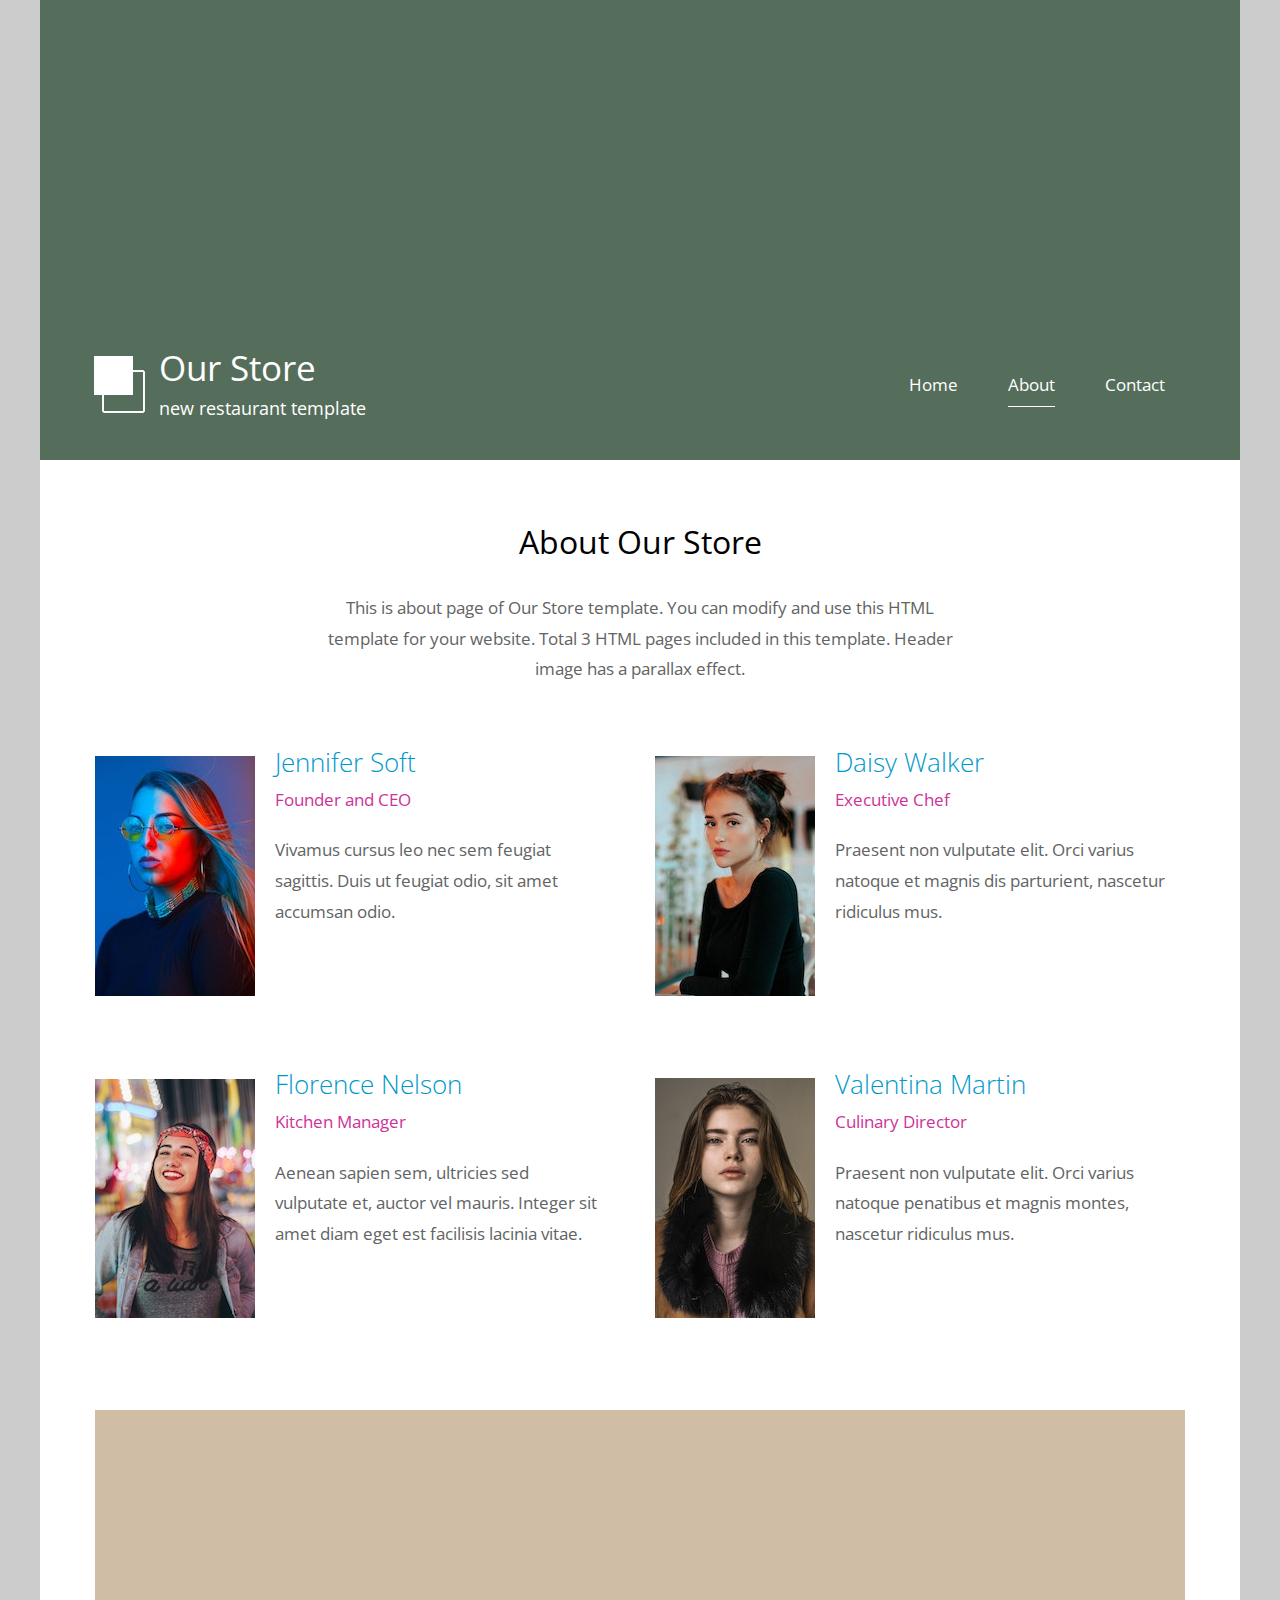
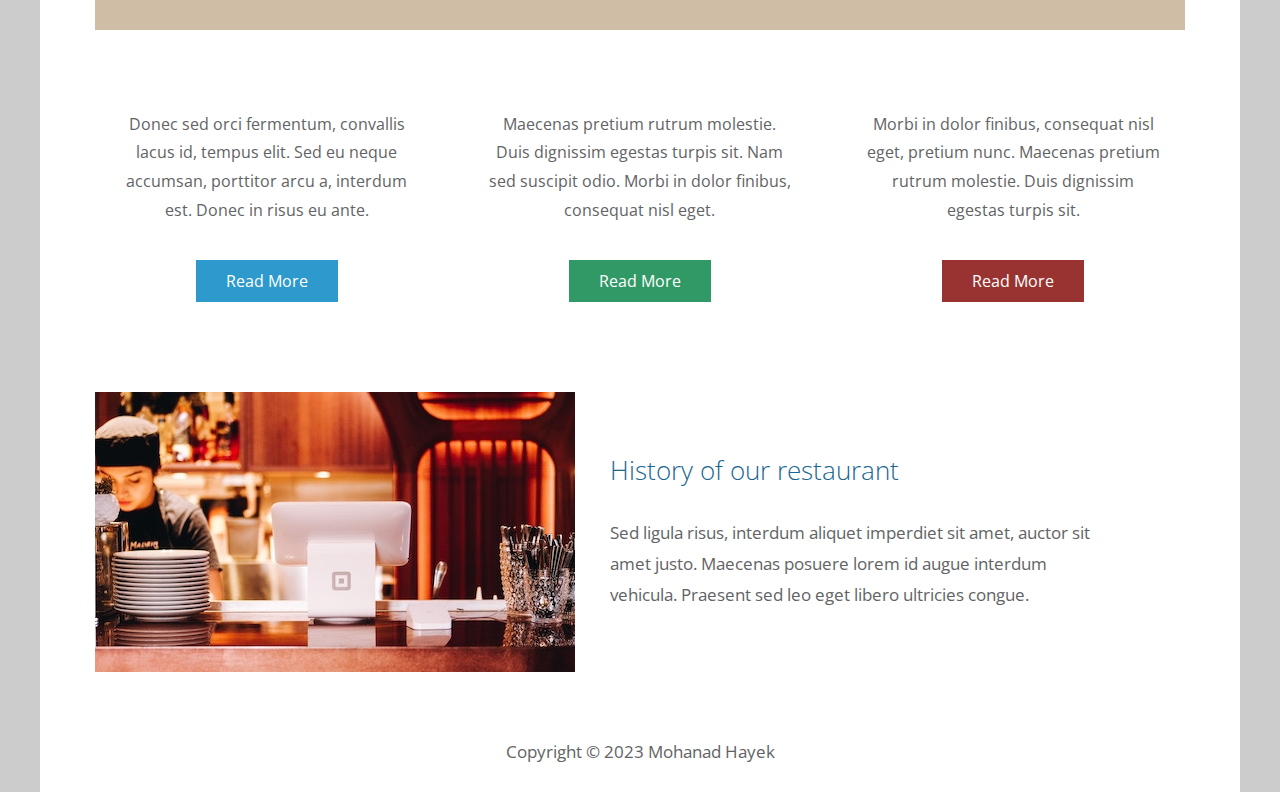
==== about.html @ 71a5a0a9 "first commit" ====
<!DOCTYPE html>
<html>
  <head>
    <meta charset="UTF-8" />
    <meta name="viewport" content="width=device-width, initial-scale=1.0" />
    <meta http-equiv="X-UA-Compatible" content="ie=edge" />
    <title>Our Store - About Page</title>
    <link
      href="https://fonts.googleapis.com/css?family=Open+Sans:300,400"
      rel="stylesheet"
    />
    <link href="css/style.css" rel="stylesheet" />
  </head>

  <body>
    <div class="container">
      <div class="placeholder">
        <div class="window" data-parallax="scroll" data-image-src="img/simple-house-01.jpg">
          <div class="header">
            <div class="contain header-inner">
              <div class="con cont">
                <img src="img/simple-house-logo.png" alt="Logo" class="site-logo" /> 
                <div class="text0">
                  <h1 class="site-title">Our Store</h1>
                  <h6 class="site-desc">new restaurant template</h6>	
                </div>
              </div>
              <nav class="con cont nav">
                <ul class="nav-ul">
                  <li class="nav-li">
                    <a href="index.html" class="nav-link">Home</a>
                  </li>
                  <li class="nav-li">
                    <a href="about.html" class="nav-link active">About</a>
                  </li>
                  <li class="nav-li">
                    <a href="contact.html" class="nav-link">Contact</a>
                  </li>
                </ul>
              </nav>
            </div>
          </div>
        </div>
      </div>

      <main>
        <header class="contain welcome-section">
          <h2 class="cont centered title-section">
            About Our Store
          </h2>
          <p class="cont centered">
            This is about page of Our Store template. You can modify and use
            this HTML template for your website. Total 3 HTML pages included in
            this template. Header image has a parallax effect.
          </p>
        </header>

        <div class="contrainer tm-persons">
          <div class="contain">
            <article class="sec6">
              <figure class="p">
                <img
                  src="img/about-01.jpg"
                  alt="Image"
                  class="image1 p-img"
                />
                <figcaption class="p-description">
                  <h4 class="p-name">Jennifer Soft</h4>
                  <p class="p-title">Founder and CEO</p>
                  <p class="p-about">
                    Vivamus cursus leo nec sem feugiat sagittis. Duis ut feugiat
                    odio, sit amet accumsan odio.
                  </p>
                  <div>
                    <a href="https://fb.com" class="social-link"
                      ><i class="social-icon"></i
                    ></a>
                    <a href="https://twitter.com" class="social-link"
                      ><i class="social-icon"></i
                    ></a>
                    <a href="https://instagram.com" class="social-link"
                      ><i class="social-icon"></i
                    ></a>
                  </div>
                </figcaption>
              </figure>
            </article>
            <article class="sec6">
              <figure class="p">
                <img
                  src="img/about-02.jpg"
                  alt="Image"
                  class="image1 p-img"
                />
                <figcaption class="p-description">
                  <h4 class="p-name">Daisy Walker</h4>
                  <p class="p-title">Executive Chef</p>
                  <p class="p-about">
                    Praesent non vulputate elit. Orci varius natoque et magnis
                    dis parturient, nascetur ridiculus mus.
                  </p>
                  <div>
                    <a href="https://fb.com" class="social-link"
                      ><i class="social-icon"></i
                    ></a>
                    <a href="https://twitter.com" class="social-link"
                      ><i class="fab fa-twitter social-icon"></i
                    ></a>
                  </div>
                </figcaption>
              </figure>
            </article>
            <article class="sec6">
              <figure class="p">
                <img
                  src="img/about-03.jpg"
                  alt="Image"
                  class="image1 p-img"
                />
                <figcaption class="p-description">
                  <h4 class="p-name">Florence Nelson</h4>
                  <p class="p-title">Kitchen Manager</p>
                  <p class="p-about">
                    Aenean sapien sem, ultricies sed vulputate et, auctor vel
                    mauris. Integer sit amet diam eget est facilisis lacinia
                    vitae.
                  </p>
                  <div>
                    <a href="https://fb.com" class="social-link"
                      ><i class="fab fa-facebook social-icon"></i
                    ></a>
                    <a href="https://instagram.com" class="social-link"
                      ><i class="fab fa-instagram social-icon"></i
                    ></a>
                  </div>
                </figcaption>
              </figure>
            </article>
            <article class="sec6">
              <figure class="p">
                <img
                  src="img/about-04.jpg"
                  alt="Image"
                  class="image1 p-img"
                />
                <figcaption class="p-description">
                  <h4 class="p-name">Valentina Martin</h4>
                  <p class="p-title">Culinary Director</p>
                  <p class="p-about">
                    Praesent non vulputate elit. Orci varius natoque penatibus
                    et magnis montes, nascetur ridiculus mus.
                  </p>
                  <div>
                    <a href="https://fb.com" class="social-link"
                      ><i class="social-icon"></i
                    ></a>
                    <a href="https://twitter.com" class="social-link"
                      ><i class="social-icon"></i
                    ></a>
                    <a href="https://instagram.com" class="social-link"
                      ><i class="social-icon"></i
                    ></a>
                    <a href="https://youtube.com" class="social-link"
                      ><i class=" social-icon"></i
                    ></a>
                  </div>
                </figcaption>
              </figure>
            </article>
          </div>
        </div>
        <div class="contrainer">
          <div class="contain">
            <div class="cont">
              <div class="placeholder-2">
                <div
                  class="window-2"
                  data-parallax="scroll"
                  data-image-src="img/about-05.jpg"
                ></div>
              </div>
            </div>
          </div>
        </div>
        <div class="contrainer featured">
          <div class="contain">
            <div class="sec5">
              <div class="feature">
                <i class="fas"></i>
                <p class="feature-description">
                  Donec sed orci fermentum, convallis lacus id, tempus elit. Sed
                  eu neque accumsan, porttitor arcu a, interdum est. Donec in
                  risus eu ante.
                </p>
                <a href="index.html" class="button button-primary">Read More</a>
              </div>
            </div>
            <div class="sec5">
              <div class="feature">
                <i class="feature-icon"></i>
                <p class="feature-description">
                  Maecenas pretium rutrum molestie. Duis dignissim egestas
                  turpis sit. Nam sed suscipit odio. Morbi in dolor finibus,
                  consequat nisl eget.
                </p>
                <a href="index.html" class="button button-success">Read More</a>
              </div>
            </div>
            <div class="sec5">
              <div class="feature">
                <i class="feature-icon"></i>
                <p class="feature-description">
                  Morbi in dolor finibus, consequat nisl eget, pretium nunc.
                  Maecenas pretium rutrum molestie. Duis dignissim egestas
                  turpis sit.
                </p>
                <a href="index.html" class="button button-danger">Read More</a>
              </div>
            </div>
          </div>
        </div>
        <div class="contrainer history">
          <div class="contain">
            <div class="cont">
              <div class="history-inner">
                <img
                  src="img/about-06.jpg"
                  alt="Image"
                  class="image1 history-img"
                />
                <div class="history-text">
                  <h4 class="history-title">History of our restaurant</h4>
                  <p class="tm-mb-p">
                    Sed ligula risus, interdum aliquet imperdiet sit amet,
                    auctor sit amet justo. Maecenas posuere lorem id augue
                    interdum vehicula. Praesent sed leo eget libero ultricies
                    congue.
                  </p>
                  
                </div>
              </div>
            </div>
          </div>
        </div>
      </main>

      <footer class="footer centered">
        <p>Copyright &copy; 2023 Mohanad Hayek</p>
      </footer>
    </div>
  </body>
</html>
---- css/style.css ----
ul,
nav,
body,
h1,
h2,
h4,
h6,
p,
figure {
  margin: 0;
  padding: 0;
}

a,
button {
  transition: all 0.3s ease;
}

html {
  box-sizing: border-box;
  -ms-overflow-style: scrollbar;
}

*,
*::before,
*::after {
  box-sizing: inherit;
}

.container {
  width: 100%;
  max-width: 1200px;
  margin-right: auto;
  margin-left: auto;
}

.contrainer,
.container2 {
  padding-left: 15px;
  padding-right: 15px;
}

.contain {
  display: -ms-flexbox;
  display: flex;
  -ms-flex-wrap: wrap;
  flex-wrap: wrap;
  margin-left: -15px;
  margin-right: -15px;
}

.sec3,
.sec5,
.sec6,
.sec4,
.cont {
  position: relative;
  width: 100%;
  padding-right: 15px;
  padding-left: 15px;
}

.cont {
  -ms-flex: 0 0 100%;
  flex: 0 0 100%;
  max-width: 100%;
}

@media (min-width: 576px) {
  .smallsec6 {
    -ms-flex: 0 0 50%;
    flex: 0 0 50%;
    max-width: 50%;
  }
}

@media (min-width: 768px) {
  .sec4 {
    -ms-flex: 0 0 33.333333%;
    flex: 0 0 33.333333%;
    max-width: 33.333333%;
  }

  .con {
    -ms-flex: 0 0 50%;
    flex: 0 0 50%;
    max-width: 50%;
  }
}

@media (min-width: 992px) {
  .sec3 {
    -ms-flex: 0 0 25%;
    flex: 0 0 25%;
    max-width: 25%;
  }

  .sec5 {
    -ms-flex: 0 0 33.333333%;
    flex: 0 0 33.333333%;
    max-width: 33.333333%;
  }

  .sec6 {
    -ms-flex: 0 0 50%;
    flex: 0 0 50%;
    max-width: 50%;
  }
}

/*
  primary: #2D99CC
  success: #319966
  danger: #993332
*/

.button {
  display: inline-block;
  font-size: 1rem;
  width: auto;
  padding: 10px 30px;
  text-decoration: none;
  cursor: pointer;
  border: 0;
}

.button-default {
  border: 1px solid #ccc;
  background-color: transparent;
  color: #626364;
}

.button-default:hover,
.button-default:focus {
  color: white;
  background-color: #98999a;
}

.button-primary {
  background-color: #2d99cc;
  color: white;
}

.button-primary:hover,
.button-primary:focus {
  background-color: #1b6f96;
}

.button-success {
  background-color: #319966;
  color: white;
}

.button-success:hover,
.button-success:focus {
  background-color: #1d6e46;
}

.button-danger {
  background-color: #993332;
  color: white;
}

.button-danger:hover,
.button-danger:focus {
  background-color: #752423;
}

.special {
  color: #319966;
}

.centered {
  text-align: center;
}

.hidden {
  display: none !important;
}

.image1 {
  max-width: 100%;
  height: auto;
}

body {
  font-family: "Open Sans", Arial, sans-serif;
  font-size: 17px;
  background-color: #ccc;
  overflow-x: hidden;
}

.container {
  background-color: white;
}

p,
address {
  color: #626364;
  line-height: 1.8;
}

/* Set width and height in JS */
.placeholder {
  width: 100%;
  min-height: 460px;
  background-color: #556e5b;
}

.placeholder-2 {
  width: 100%;
  min-height: 220px;
  background-color: #cfbea5;
  position: relative;
  z-index: 998;
}

.window {
  min-height: 460px;
  background: transparent;
  position: relative;
}

.window-2 {
  min-height: 220px;
  width: 100%;
  margin-left: auto;
  margin-right: auto;
  background: transparent;
  position: relative;
}

.header {
  position: absolute;
  bottom: 0;
  left: 0;
  width: 100%;
  color: white;
  z-index: 1000;
}

.header-inner {
  padding: 40px 50px;
}

@media (max-width: 991px) {
  .header-inner {
    padding: 30px 15px;
  }
}

.site-logo {
  display: inline-block;
  margin-right: 5px;
}

.text0 {
  display: inline-block;
}

.site-title {
  font-size: 2.2rem;
  font-weight: 400;
  margin-bottom: 5px;
}

.site-desc {
  font-size: 1.1rem;
  font-weight: 400;
}

.nav {
  text-align: right;
  margin-top: 30px;
}

.nav-ul {
  display: flex;
  justify-content: flex-end;
}

.nav-li {
  list-style: none;
  display: block;
  margin-bottom: 0;
  padding-right: 25px;
  padding-left: 25px;
}

@media (max-width: 991px) {
  .nav-li {
    padding-right: 15px;
    padding-left: 15px;
  }
}

.nav-link {
  color: white;
  text-decoration: none;
  padding-bottom: 10px;
}

.nav-link.active,
.nav-link:hover {
  border-bottom: 1px solid white;
}

.welcome-section {
  margin: 60px auto;
  max-width: 655px;
}

.title-section {
  font-size: 2rem;
  font-weight: 400;
  margin-bottom: 30px;
}

.gallery {
  margin-bottom: 80px;
}

.gallery-page {
  max-width: 280px;
  margin-left: auto;
  margin-right: auto;
  display: -ms-flexbox;
  display: flex;
  -ms-flex-wrap: wrap;
  flex-wrap: wrap;
}

.gallery-description {
  font-size: 0.95rem;
}

.section0,
.contrainer,
.container2 {
  margin-left: auto;
  margin-right: auto;
}

/* Small devices (landscape phones, 576px and up) */
@media (min-width: 576px) {
  .gallery-page {
    max-width: 560px;
  }
}

/* Medium devices (tablets, 768px and up) */
@media (min-width: 768px) {
  .gallery-page,
  .section0,
  .contrainer,
  .container2 {
    max-width: 840px;
  }
}

/* Large devices (desktops, 992px and up) */
@media (min-width: 992px) {
  .gallery-page,
  .section0 {
    max-width: 1120px;
  }

  .contrainer {
    max-width: 1120px;
  }

  .container2 {
    max-width: 900px;
  }
}

.gallery-item {
  max-width: 280px;
}

.gallery-img {
  margin-bottom: 20px;
}

.gallery-title {
  font-size: 1.3rem;
  font-weight: 400;
  color: #1a6692;
  margin-bottom: 15px;
}

.gallery-description {
  margin-bottom: 20px;
}

.gallery-price {
  font-size: 1.25rem;
  color: #2f956d;
  margin-bottom: 60px;
}

.paging-links {
  text-align: center;
  margin-bottom: 40px;
}

.paging-item {
  list-style: none;
  display: inline-block;
  border: 1px solid #2f956d;
  margin: 7px;
}

.paging-link {
  padding: 10px 30px;
  display: flex;
  align-items: center;
  justify-content: center;
  text-decoration: none;
  color: #2f956d;
  background-color: transparent;
}

.paging-link.active,
.paging-link:hover {
  background-color: #2f956d;
  color: white;
}

.descfigure {
  text-align: center;
}

.descbox {
  margin-left: auto;
  margin-right: auto;
}

.descbox {
  padding-left: 0;
  padding-right: 0;
  display: flex;
  flex-direction: column;
  margin-top: 30px;
  max-width: 530px;
}

@media (min-width: 768px) {
  .descbox {
    padding-left: 5px;
    padding-right: 40px;
    margin-top: 0;
  }
}

.r {
  align-self: flex-end;
}

.footer {
  padding: 25px 15px;
  margin-top: 40px;
}

.footer a {
  color: #626364;
  text-decoration: none;
}

.footer a:hover {
  color: #1a6692;
}

/* About */
.tm-persons {
  margin-bottom: 20px;
}

.p {
  display: flex;
  flex-direction: column;
  align-items: center;
  justify-content: center;
  margin-bottom: 60px;
}

@media (min-width: 420px) {
  .p {
    flex-direction: row;
  }
}

.p-description {
  padding-left: 20px;
  padding-right: 20px;
}

.p-name {
  font-size: 1.6rem;
  font-weight: 300;
  color: #09c;
  margin-bottom: 5px;
  margin-top: 15px;
}

@media (min-width: 420px) {
  .p-name {
    margin-top: 0;
  }
}

.p-title {
  color: #c39;
  margin-bottom: 20px;
}

.p-about {
  margin-bottom: 20px;
}

.social-link {
  color: #626364;
  display: inline-block;
  border-radius: 1px;
  background-color: transparent;
  font-size: 1.3rem;
  text-decoration: none;
  width: 40px;
  height: 40px;
  margin-right: 0;
  margin-bottom: 15px;
}

.social-link:hover {
  color: white;
  background-color: #626364;
}

.social-icon {
  display: flex;
  align-items: center;
  justify-content: center;
  width: 100%;
  height: 100%;
}

.feature {
  text-align: center;
  padding: 45px 20px;
}

.feature-icon {
  color: #9f9c9c;
  margin-bottom: 65px;
}

.feature-description {
  margin-bottom: 35px;
  font-size: 1rem;
}

.featured {
  margin-top: 35px;
}

.history {
  margin-top: 45px;
}

.history-inner {
  display: flex;
  align-items: center;
  justify-content: center;
  flex-direction: column;
}

.history-img {
  max-width: 100%;
}

@media (min-width: 768px) {
  .history-img {
    max-width: 50%;
  }

  .history-inner {
    flex-direction: row;
  }
}

.history-title {
  font-size: 1.6rem;
  font-weight: 300;
  color: #1a6692;
  margin-bottom: 30px;
}

.history-text {
  max-width: 480px;
  margin: 15px auto 0;
}

.history-description {
  margin-bottom: 40px;
}

@media (min-width: 768px) {
  .history-text {
    max-width: auto;
    margin: 0 auto 0 35px;
  }
}

/* Contact Page */
.tm-contact-form {
  max-width: 100%;
}

@media (min-width: 768px) {
  .tm-contact-form {
    max-width: 310px;
  }
}

.flexit {
  display: flex;
  flex-direction: column;
}

.button-right {
  align-self: flex-end;
}

.forms {
  margin-bottom: 30px;
}

.it {
  display: block;
  width: 100%;
  padding: 0.375rem 0.75rem;
  font-size: 1.1rem;
  font-weight: 400;
  line-height: 1.5;
  color: #626364;
  background-color: #fff;
  background-clip: padding-box;
  border: 1px solid #ced4da;
  border-right: 0;
  border-top: 0;
  border-left: 0;
  border-radius: 0;
  transition: border-color 0.15s ease-in-out, box-shadow 0.15s ease-in-out;
}

.it::-ms-expand {
  background-color: transparent;
  border: 0;
}

.it:focus {
  color: #495057;
  background-color: #fff;
  border-color: #80bdff;
  outline: 0;
  box-shadow: 0 0 0 0.2rem rgba(0, 123, 255, 0.25);
}

.it::-webkit-input-placeholder {
  color: #6c757d;
  opacity: 1;
}

.it::-moz-placeholder {
  color: #6c757d;
  opacity: 1;
}

.it:-ms-input-placeholder {
  color: #6c757d;
  opacity: 1;
}

.it::-ms-input-placeholder {
  color: #6c757d;
  opacity: 1;
}

.it::placeholder {
  color: #6c757d;
  opacity: 1;
}

.info-title {
  font-size: 1.6rem;
  font-weight: 300;
  margin-bottom: 30px;
}

address {
  font-style: normal;
  margin-bottom: 50px;
}

.address-box {
  max-width: 100%;
}

@media (min-width: 768px) {
  .address-box {
    max-width: 315px;
  }
}

.tm-contact-icon {
  display: inline-block;
  margin-right: 25px;
  color: #319966;
}

.contact-link {
  display: inline-block;
  color: #626364;
  margin-bottom: 25px;
  text-decoration: none;
}

.tm-contact-social {
  margin-top: 10px;
}

.map2 {
  max-width: 900px;
  height: 450px;
  width: 100%;
  margin-left: auto;
  margin-right: auto;
}

.map2 iframe {
  width: 100%;
  height: 100%;
}

.contact-section {
  padding-bottom: 30px;
}

.map {
  padding-top: 40px;
  padding-bottom: 40px;
}

.info {
  padding-top: 30px;
}

.faq {
  max-width: 650px;
  margin-left: auto;
  margin-right: auto;
}

.accordian {
  padding-top: 40px;
}

.accordion {
  font-size: 1.2rem;
  font-family: "Open Sans", Helevetica, Arial, sans-serif;
  color: #999;
  background-color: transparent;
  border: 1px solid #d0d0d0;
  margin-bottom: 17px;
  margin-top: 17px;
  cursor: pointer;
  padding: 10px 20px 6px;
  width: 100%;
  text-align: left;
  outline: none;
  transition: 0.4s;
}

.accordion.active,
.accordion:hover {
  color: #09c;
}

@keyframes changeIcon {
  0% {
    content: "\f0d9";
  }
  50% {
    color: white;
  }
  100% {
    content: "\f0d7";
  }
}

@keyframes changeIconBack {
  0% {
    content: "\f0d7";
  }
  50% {
    color: white;
  }
  100% {
    content: "\f0d9";
  }
}

.accordion:after {
  font-family: "Font Awesome 5 Free";
  font-weight: 900;
  animation: changeIconBack 0.3s linear;
  content: "\f0d9";
  font-size: 2rem;
  color: #999;
  float: right;
  margin-left: 5px;
}

.accordion.active:after {
  animation: changeIcon 0.3s linear;
  content: "\f0d7";
}

.panel {
  background-color: white;
  max-height: 0;
  overflow: hidden;
  transition: max-height 0.2s ease-out;
}

.panel p {
  padding: 5px 20px 30px;
}
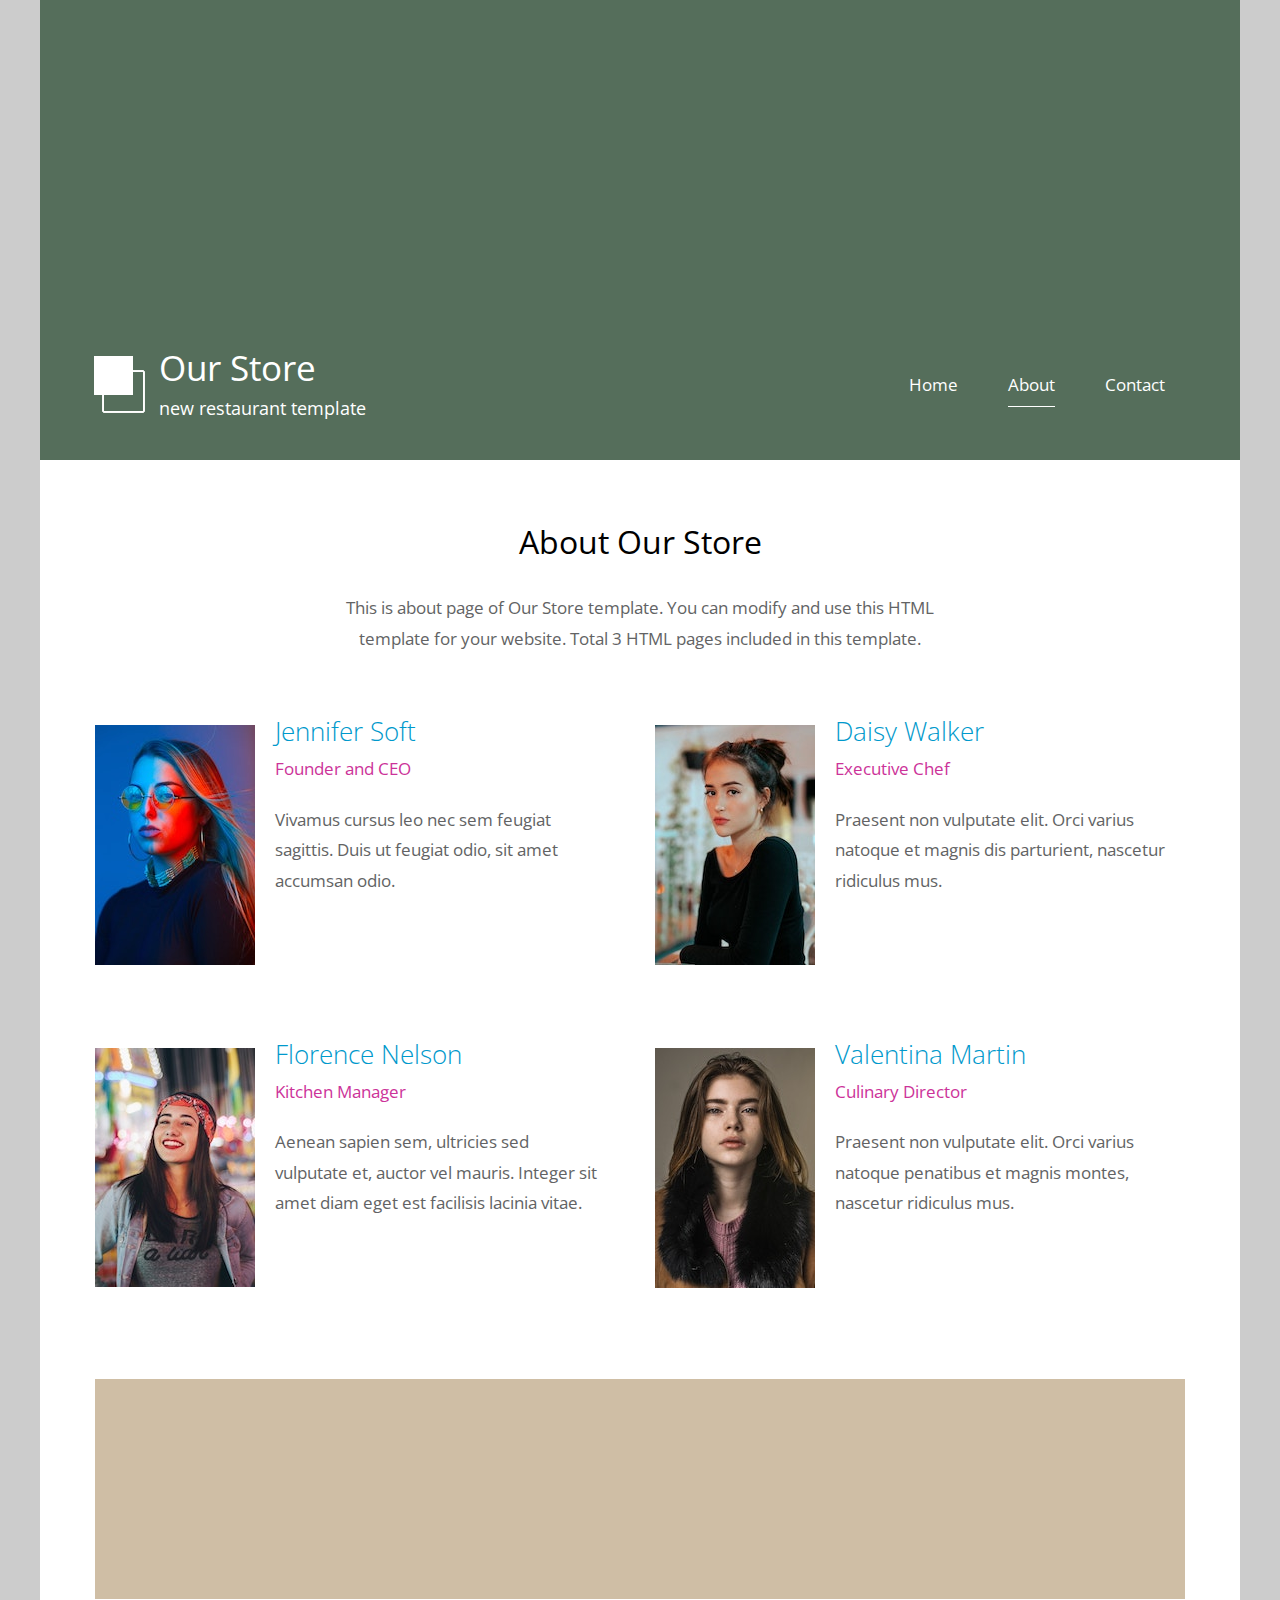
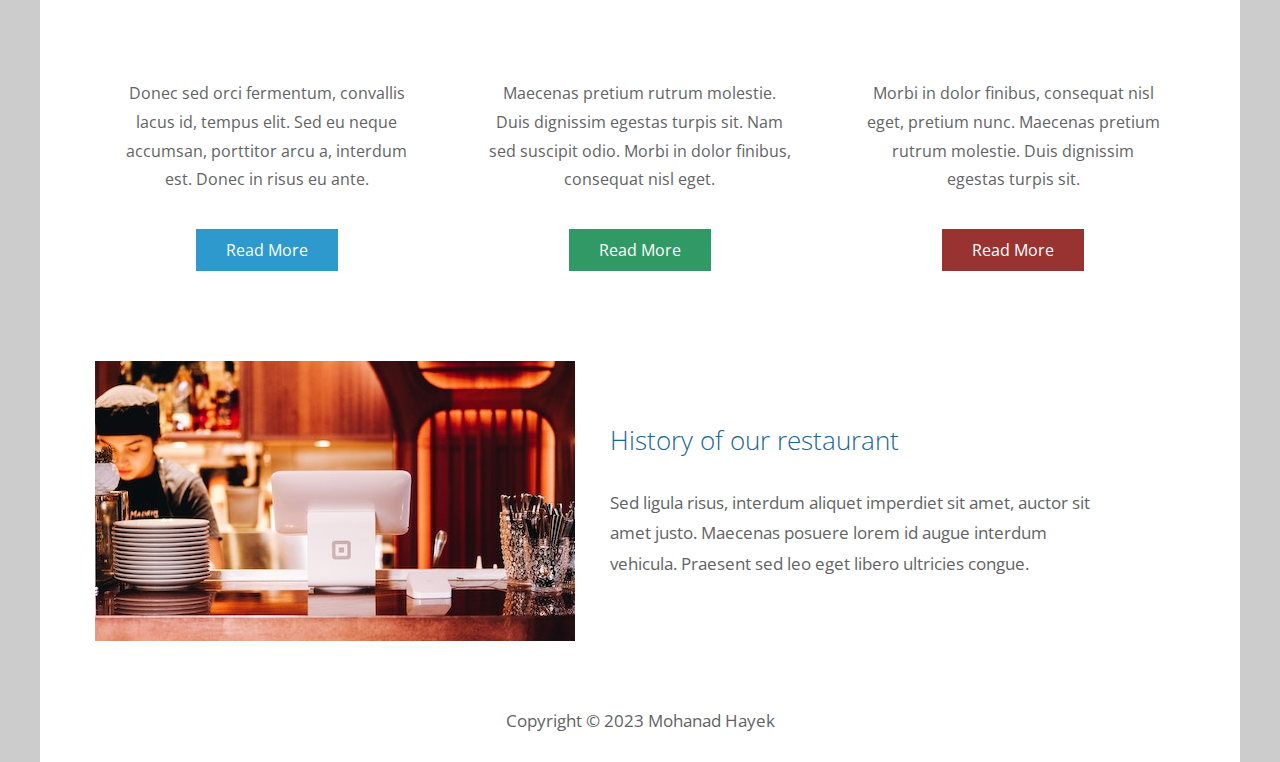
==== commit 78ec0ed8: "para" ====
--- a/about.html
+++ b/about.html
@@ -51,7 +51,7 @@
           <p class="cont centered">
             This is about page of Our Store template. You can modify and use
             this HTML template for your website. Total 3 HTML pages included in
-            this template. Header image has a parallax effect.
+            this template. 
           </p>
         </header>
 
